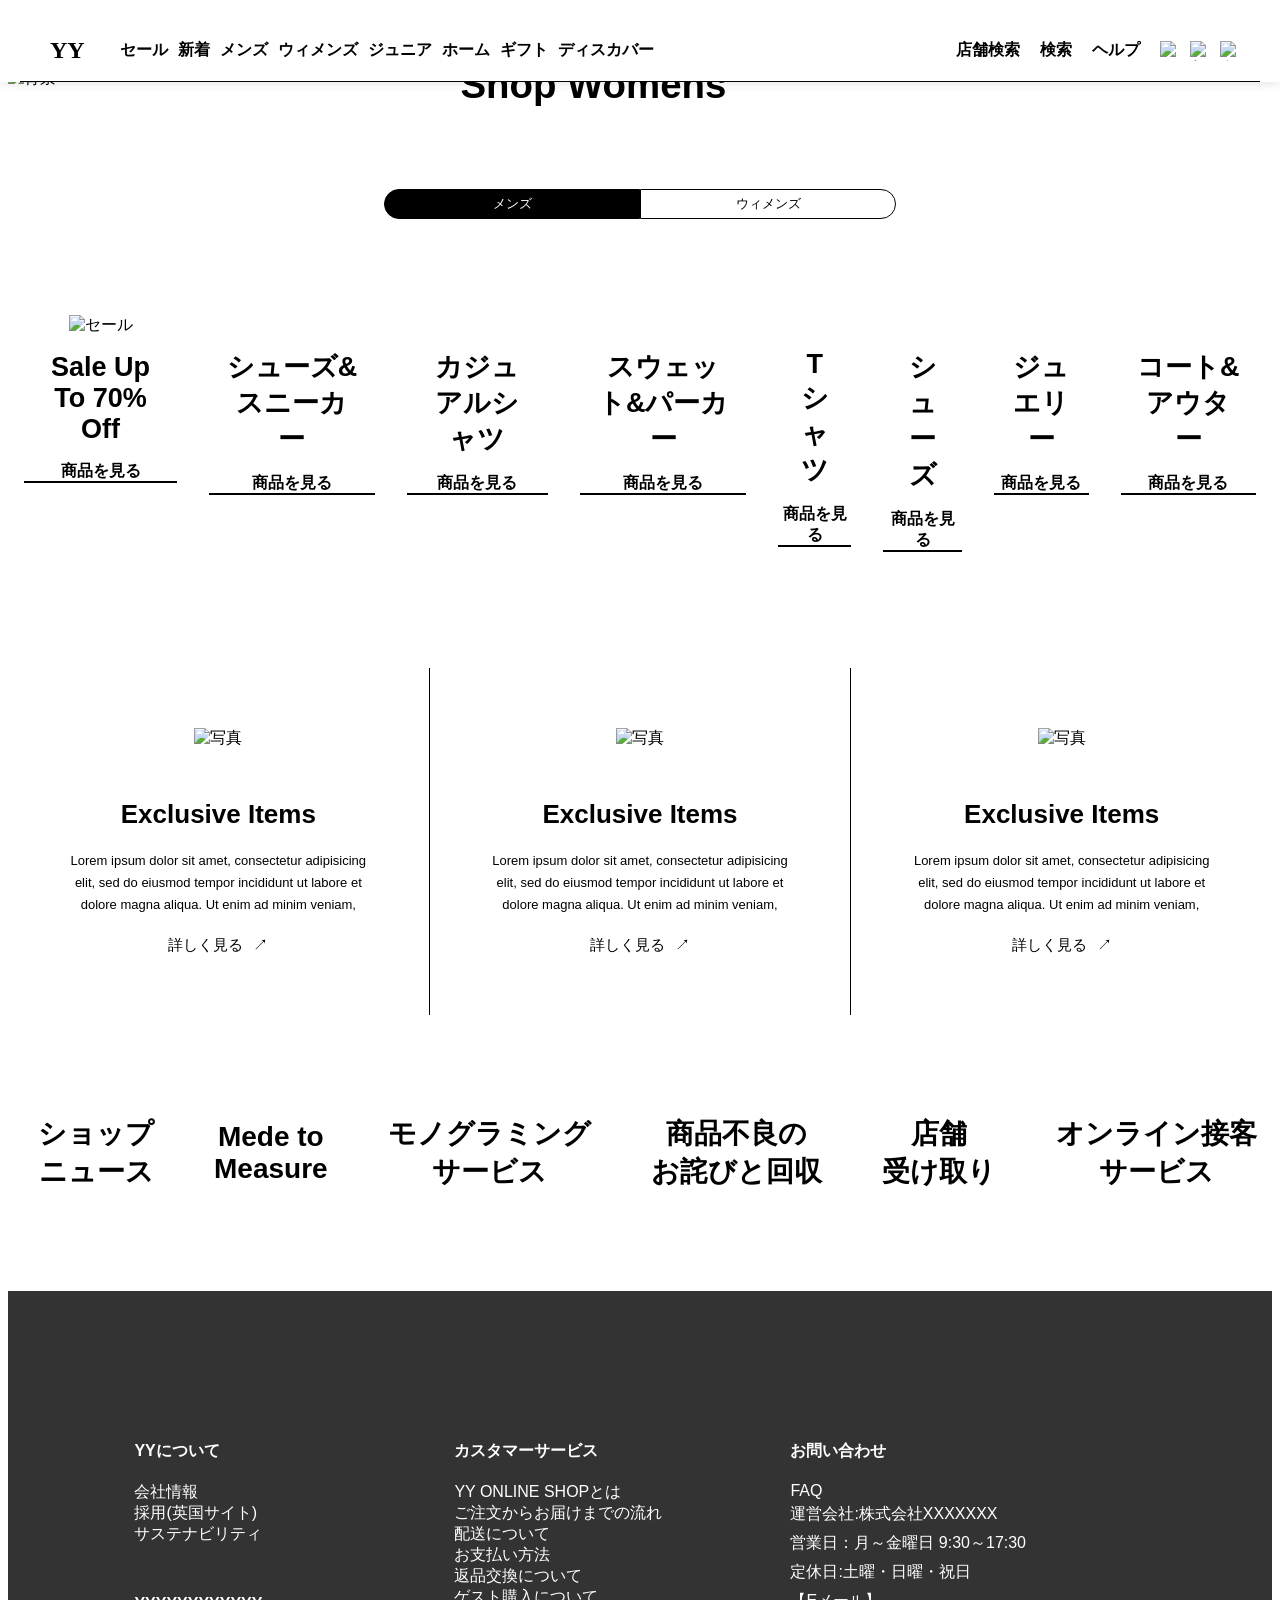
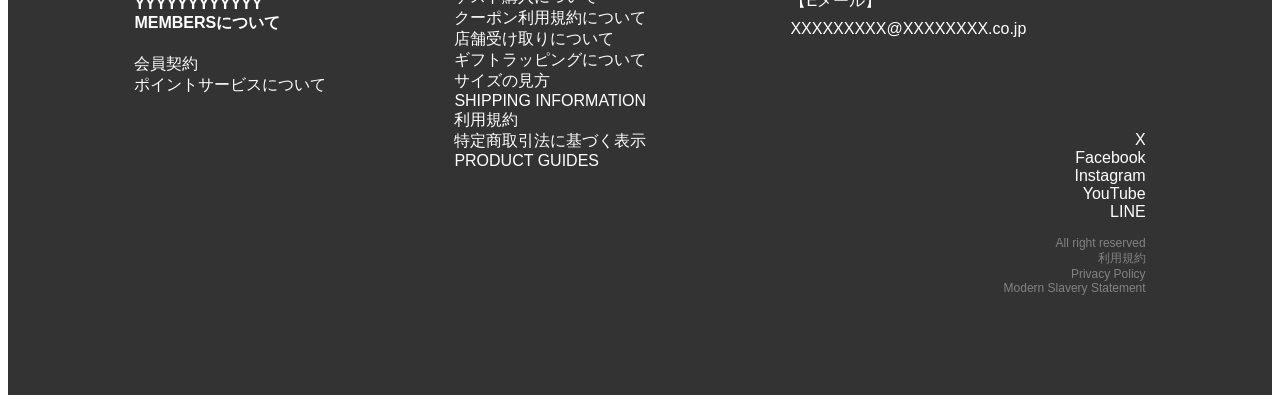
==== public/index.html @ 0fea05db "1/13" ====
<!DOCTYPE html>
<html lang="ja">
<head>
<meta charset="UTF-8" />
<meta name="description" content="トップのdescription" />
<meta http-equiv="X-UA-Compatible" content="IE=edge" />
<meta name="viewport" content="width=device-width,initial-scale=1" />
<link rel="icon" href="./assets/images/fav.png" />
<!--facebook用-->
<meta property="og:title" content="Portfolio" />
<meta property="og:description" content="トップのdescription" />
<meta property="og:url" content="" />
<meta property="og:image" content="" /><!--絶対パスで記述-->
<meta property="og:type" content="website" />
<meta property="og:site_name" content="Portfolio" />
<meta property="og:locale" content="ja_JP" />
<!--twitter用-->
<meta name="twitter:card" content="summary_large_image" /><!-- summary summary_large_image photo gallery appから選ぶ -->
<!-- <meta name="twitter:site" content="" /> --><!--twitterがあれば記述-->
<meta name="twitter:title" content="Portfolio" />
<meta name="twitter:url" content="" />
<meta name="twitter:description" content="トップのdescription" />
<meta name="twitter:image" content="" /><!--絶対パスで記述-->
<link href="https://fonts.googleapis.com/icon?family=Material+Icons" rel="stylesheet">
<title>Portfolio</title>
<!-- jQuery（必須） -->
<script src="https://code.jquery.com/jquery-3.6.0.min.js"></script>

<!-- SlickのCSS -->
<link rel="stylesheet" href="https://cdn.jsdelivr.net/npm/slick-carousel@1.8.1/slick/slick.css" />
<link rel="stylesheet" href="https://cdn.jsdelivr.net/npm/slick-carousel@1.8.1/slick/slick-theme.css" />

<!-- SlickのJS -->
<script src="https://cdn.jsdelivr.net/npm/slick-carousel@1.8.1/slick/slick.min.js"></script>

<link rel="icon" type="image/png" sizes="32x32" href="assets/images/favicon-32x32.png">
<link rel="icon" type="image/png" sizes="16x16" href="assets/images/favicon-16x16.png">
<link rel="apple-touch-icon" sizes="180x180" href="assets/images/apple-touch-icon.png">
<link rel="icon" href="assets/images/favicon.ico" type="image/x-icon">

<link href="assets/stylesheets/bundleacdc6130e7c41e852da4.css" rel="stylesheet"></head>

<body>
<div class="l-wrap">
  <header class="l-header">
    <div class="p-headerContents">

      <div class="p-headerContents__logo">
        <h1 class="c-logo">YY</h1>
      </div>

      <div class="p-headerMenu">
        <ul class="p-headerMenu__list">
          <li class="p-headerMenu__item"><a href="#">店舗検索</a></li>
          <li class="p-headerMenu__item"><a href="#">検索</a></li>
          <li class="p-headerMenu__item"><a href="#">ヘルプ</a></li>
        </ul>

        <div class="p-headerMenu__icon">
          <ul class="p-headerMenu__iconList">
            <li class="p-headerMenu__iconItem">
              <a class="p-headerMenu__iconItem--img" href="#">
                <img class="c-icon" src="assets/images/smile.jpg" alt="ニコニコ">
              </a>
            </li>
            <li class="p-headerMenu__iconItem">
              <a class="p-headerMenu__iconItem--img" href="#">
                <img class="c-icon" src="assets/images/favorite.jpg" alt="お気に入り">
              </a>
            </li>
            <li class="p-headerMenu__iconItem">
              <a class="p-headerMenu__iconItem--img" href="#">
                <img class="c-icon" src="assets/images/shopping_cart.jpg" alt="カート">
              </a>
            </li>
          </ul>
        </div>

        <button class="p-hamburgers" id="hamburgers" data-popup="overlayMenu">
          <span class="p-hamburgers__line"></span>
          <span class="p-hamburgers__line"></span>
          <span class="p-hamburgers__line"></span>
        </button>
      </div>

      <div id="overlayMenu" class="p-overlay">
        <a class="p-cancel" href="#"></a>
          <ul class="p-popup c-color__hamburgers">
            <li class="p-popupItem"><a href="#popup-sale">セール</a></li>
            <li class="p-popupItem"><a href="#popup-new">新着</a></li>
            <li class="p-popupItem"><a href="#popup-men">メンズ</a></li>
            <li class="p-popupItem"><a href="#popup-women">ウィメンズ</a></li>
            <li class="p-popupItem"><a href="#popup-junior">ジュニア</a></li>
            <li class="p-popupItem"><a href="#popup-home">ホーム</a></li>
            <li class="p-popupItem"><a href="#popup-gift">ギフト</a></li>
            <li class="p-popupItem"><a href="#popup-discover">ディスカバリー</a></li>
          </ul>
      </div>

<nav class="p-navigation">
  <ul class="p-navigationList">
    <li class="p-navigationList__item">
      <a href="#popup-sale" class="p-navigationList__title">セール</a>
    </li>
    <li class="p-navigationList__item">
      <a href="#popup-new" class="p-navigationList__title">新着</a>
    </li>
    <li class="p-navigationList__item">
      <a href="#popup-men" class="p-navigationList__title">メンズ</a>
    </li>
    <li class="p-navigationList__item">
      <a href="#popup-women" class="p-navigationList__title">ウィメンズ</a>
    </li>
    <li class="p-navigationList__item">
      <a href="#popup-junior" class="p-navigationList__title">ジュニア</a>
    </li>
    <li class="p-navigationList__item">
      <a href="#popup-home" class="p-navigationList__title">ホーム</a>
    </li>
    <li class="p-navigationList__item">
      <a href="#popup-gift" class="p-navigationList__title">ギフト</a>
    </li>
    <li class="p-navigationList__item">
      <a href="#popup-discover" class="p-navigationList__title">ディスカバー</a>
    </li>
  </ul>
</nav>

<div id="popup-sale" class="p-overlay">
  <a class="p-cancel" href="#"></a>
  <ul class="p-popup c-color__sale">
    <li class="p-popupItem"><a href="/sale">セールのポップアップ内容です。</a></li>
  </ul>
</div>

<div id="popup-new" class="p-overlay">
  <a class="p-cancel" href="#"></a>
  <ul class="p-popup c-color__new">
    <li class="p-popupItem"><a href="#">メンズ新着</a></li>
    <li class="p-popupItem"><a href="#">ウィメンズ新着</a></li>
    <li class="p-popupItem"><a href="#">ジュニア新着</a></li>
  </ul>
</div>

<div id="popup-men" class="p-overlay">
  <a class="p-cancel" href="#"></a>
  <ul class="p-popup c-color__men">
    <li class="p-popupItem"><a href="#">新着</a></li>
    <li class="p-popupItem"><a href="#">ベストセラー</a></li>
    <li class="p-popupItem"><a href="#">メンズ ギフト</a></li>
    <li class="p-popupItem"><a href="#">モノグララミング</a></li>
    <li class="p-popupItem"><a href="#">大きめサイズ</a></li>
  </ul>
</div>

<div id="popup-women" class="p-overlay">
  <a class="p-cancel" href="#"></a>
  <ul class="p-popup c-color__women">
    <li class="p-popupItem"><a href="#">新着</a></li>
    <li class="p-popupItem"><a href="#">ベストセラー</a></li>
    <li class="p-popupItem"><a href="#">ウィメンズ ギフト</a></li>
    <li class="p-popupItem"><a href="#">モノグララミング</a></li>
    <li class="p-popupItem"><a href="#">大きめサイズ</a></li>
    <li class="p-popupItem"><a href="#">小さめサイズ</a></li>
  </ul>
</div>

<div id="popup-junior" class="p-overlay">
  <a class="p-cancel" href="#"></a>
  <ul class="p-popup c-color__junior">
    <li class="p-popupItem"><a href="#">新着</a></li>
  </ul>
</div>

<div id="popup-home" class="p-overlay">
  <a class="p-cancel" href="#"></a>
  <ul class="p-popup c-color__home">
    <li class="p-popupItem"><a href="#">ステーショナリー</a></li>
    <li class="p-popupItem"><a href="#">テーブルウェア</a></li>
    <li class="p-popupItem"><a href="#">携帯ケース&IT</a></li>
    <li class="p-popupItem"><a href="#">インテリア</a></li>
  </ul>
</div>

<div id="popup-gift" class="p-overlay">
  <a class="p-cancel" href="#"></a>
  <ul class="p-popup c-color__gift">
    <li class="p-popupItem"><a href="#">メンズギフト</a></li>
    <li class="p-popupItem"><a href="#">ウィメンズギフト</a></li>
  </ul>
</div>

<div id="popup-discover" class="p-overlay">
  <a class="p-cancel" href="#"></a>
  <ul class="p-popup c-color__discover">
    <li class="p-popupItem"><a href="#">ストーリーズ</a></li>
    <li class="p-popupItem"><a href="#">ニュース</a></li>
    <li class="p-popupItem"><a href="#">コラボレーション</a></li>
  </ul>
</div>


<script>
  document.addEventListener("DOMContentLoaded", () => {

    // === ▼ ハンバーガーメニュー制御 ▼ ===
    const hamburgers = document.querySelector('#hamburgers');
    const overlayMenu = document.getElementById('overlayMenu');
    const body = document.body;

    if (hamburgers && overlayMenu) {
      hamburgers.addEventListener('click', () => {
        const isOpen = overlayMenu.classList.toggle('is-active');
        hamburgers.classList.toggle('is-active');

        // 開いたらスクロール禁止
        if (isOpen) {
          body.classList.add("no-scroll");
        } else {
          body.classList.remove("no-scroll");
        }
      });

      // 背景クリックで閉じる
      overlayMenu.addEventListener('click', (e) => {
        if (e.target.classList.contains("p-cancel")) {
          overlayMenu.classList.remove("is-active");
          hamburgers.classList.remove("is-active");
          body.classList.remove("no-scroll");
        }
      });
    }

    // === ▼ ヘッダー表示制御・ナビ再配置 ▼ ===
    const header = document.querySelector(".l-header");
    const navigation = document.querySelector(".p-navigation");
    const logo = document.querySelector(".p-headerContents__logo");
    const headerContents = document.querySelector(".p-headerContents");

    const breakSP = 990;
    let lastScrollY = window.scrollY;

    const toggleHeaderVisibility = () => {
      const currentScrollY = window.scrollY;
      if (currentScrollY > lastScrollY && currentScrollY > 100) {
        header.classList.add("hidden");
      } else if (currentScrollY < lastScrollY) {
        header.classList.remove("hidden");
      }

      if (window.innerWidth < breakSP) {
        if (currentScrollY > lastScrollY) {
          navigation.style.display = "none";
        } else if (currentScrollY === 0) {
          navigation.style.display = "flex";
        }
      }

      lastScrollY = currentScrollY;
    };

    const resetNavigation = () => {
      if (window.innerWidth >= breakSP) {
        headerContents.insertBefore(navigation, logo.nextSibling);
        navigation.style.display = "";
      } else {
        header.appendChild(navigation);
        navigation.style.display = "flex";
      }
    };

    window.addEventListener("scroll", toggleHeaderVisibility);
    window.addEventListener("resize", resetNavigation);
    resetNavigation();

    // === ▼ ポップアップ（各カテゴリ）制御 ▼ ===
    const overlays = document.querySelectorAll(".p-overlay:not(#overlayMenu)");
    const navLinks = document.querySelectorAll('.p-navigationList__item a[href^="#popup-"]');

    function closeAllOverlays() {
      overlays.forEach(overlay => overlay.classList.remove("is-active"));
      body.classList.remove("no-scroll");
    }

    navLinks.forEach(link => {
      link.addEventListener("click", (e) => {
        e.preventDefault();

        // ハンバーガーメニュー開いていたら閉じる
        if (overlayMenu.classList.contains("is-active")) {
          overlayMenu.classList.remove("is-active");
          hamburgers.classList.remove("is-active");
        }

        const targetId = link.getAttribute("href").replace("#", "");
        const targetOverlay = document.getElementById(targetId);

        if (!targetOverlay) return;

        if (targetOverlay.classList.contains("is-active")) {
          closeAllOverlays();
          return;
        }

        closeAllOverlays();
        targetOverlay.classList.add("is-active");
        body.classList.add("no-scroll");
      });
    });

    overlays.forEach(overlay => {
      overlay.addEventListener("click", (e) => {
        if (e.target.classList.contains("p-cancel")) {
          closeAllOverlays();
        }
      });
    });

  });
</script>


<!-- <script>
document.addEventListener("DOMContentLoaded", () => {
  // === ▼ ハンバーガーメニュー制御 ▼ ===
  const hamburgers = document.querySelector('#hamburgers');
  const overlayMenu = document.getElementById('overlayMenu');

  if (hamburgers && overlayMenu) {
    hamburgers.addEventListener('click', () => {
      hamburgers.classList.toggle('is-active');
      overlayMenu.classList.toggle('is-active');
    });

    overlayMenu.addEventListener('click', (e) => {
      if (e.target === overlayMenu) {
        hamburgers.classList.remove('is-active');
        overlayMenu.classList.remove('is-active');
      }
    });
  }

  // === ▼ ヘッダー表示制御・ナビ再配置 ▼ ===
  const header = document.querySelector(".l-header");
  const navigation = document.querySelector(".p-navigation");
  const logo = document.querySelector(".p-headerContents__logo");
  const headerContents = document.querySelector(".p-headerContents");

  const breakSP = 990;
  let lastScrollY = window.scrollY;

  const toggleHeaderVisibility = () => {
    const currentScrollY = window.scrollY;
    if (currentScrollY > lastScrollY && currentScrollY > 100) {
      header.classList.add("hidden");
    } else if (currentScrollY < lastScrollY) {
      header.classList.remove("hidden");
    }

    if (window.innerWidth < breakSP) {
      if (currentScrollY > lastScrollY) {
        navigation.style.display = "none";
      } else if (currentScrollY === 0) {
        navigation.style.display = "flex";
      }
    }

    lastScrollY = currentScrollY;
  };

  const resetNavigation = () => {
    if (window.innerWidth >= breakSP) {
      headerContents.insertBefore(navigation, logo.nextSibling);
      navigation.style.display = "";
    } else {
      header.appendChild(navigation);
      navigation.style.display = "flex";
    }
  };

  window.addEventListener("scroll", toggleHeaderVisibility);
  window.addEventListener("resize", resetNavigation);
  resetNavigation();

  // === ▼ ポップアップ制御（完全トグル式）▼ ===
  const body = document.body;
  const overlays = document.querySelectorAll(".p-overlay");
  const navLinks = document.querySelectorAll('.p-navigationList__item a[href^="#popup-"]');

  function closeAllOverlays() {
    overlays.forEach(overlay => overlay.classList.remove("is-active"));
    body.classList.remove("no-scroll");
  }

  navLinks.forEach(link => {
    link.addEventListener("click", (e) => {
      e.preventDefault();
      const targetId = link.getAttribute("href").replace("#", "");
      const targetOverlay = document.getElementById(targetId);

      // 同じポップアップをもう一度押した場合は閉じる
      if (targetOverlay.classList.contains("is-active")) {
        closeAllOverlays();
        return;
      }

      // 他のポップアップを閉じてから開く
      closeAllOverlays();
      targetOverlay.classList.add("is-active");
      body.classList.add("no-scroll");
    });
  });

  // 背景クリックで閉じる
  overlays.forEach(overlay => {
    overlay.addEventListener("click", (e) => {
      if (e.target.classList.contains("p-cancel")) {
        closeAllOverlays();
      }
    });
  });

});
</script> -->

  </header>

<main class="l-main">
    <div class="p-mainSection">
      <div class="p-mainSection__img">
        <img src="assets/images/AdobeStock_721269505.jpg" alt="背景">
        <a class="p-mainSection__mensTitle c-text__20px" href="#">Shop Mens</a>
        <a class="p-mainSection__womensTitle c-text__20px" href="#">Shop Womens</a>
        </div>
    </div>

    <div class="c-btn">
      <button class="c-btn__men" id="m_btn">メンズ</button>
      <button class="c-btn__women" id="w_btn">ウィメンズ</button>
    </div>

  <div class="p-scroll">
    <div class="p-scroll__men">
      <ul class="p-scrollList">
        <li class="p-scrollList__item">
          <a href="#">
            <img src="assets/images/sele.png" alt="セール">
            <h2 class="c-text__27px">Sale Up To 70% Off</h2>
          </a>
          <a href="#" class="c-text__16px">商品を見る</a>
        </li>
        <li class="p-scrollList__item">
          <a href="#">
            <img src="assets/images/mshoes.jpg" alt="">
            <h2 class="c-text__27px">シューズ&スニーカー</h2>
          </a>
          <a href="#" class="c-text__16px">商品を見る</a>
        </li>
        <li class="p-scrollList__item">
          <a href="#">
            <img src="assets/images/mshirt.jpg" alt="">
            <h2 class="c-text__27px">カジュアルシャツ</h2>
          </a>
          <a href="#" class="c-text__16px">商品を見る</a>
        </li>
        <li class="p-scrollList__item">
          <a href="#">
            <img src="assets/images/msweatshirt.jpg" alt="">
            <h2 class="c-text__27px">スウェット&パーカー</h2>
          </a>
          <a href="#" class="c-text__16px">商品を見る</a>
        </li>
        <li class="p-scrollList__item">
          <a href="#">
            <img src="assets/images/mt-shirt.jpg" alt="">
            <h2 class="c-text__27px">Tシャツ</h2>
          </a>
          <a href="#" class="c-text__16px">商品を見る</a>
        </li>
        <li class="p-scrollList__item">
          <a href="#">
            <img src="assets/images/mshoes.jpg" alt="">
            <h2 class="c-text__27px">シューズ</h2>
          </a>
          <a href="#" class="c-text__16px">商品を見る</a>
        </li>
        <li class="p-scrollList__item">
          <a href="#">
            <img src="assets/images/mjewelry.jpg" alt="">
            <h2 class="c-text__27px">ジュエリー</h2>
          </a>
          <a href="#" class="c-text__16px">商品を見る</a>
        </li>
        <li class="p-scrollList__item">
          <a href="#">
            <img src="assets/images/mouter.jpg" alt="">
            <h2 class="c-text__27px">コート&アウター</h2>
          </a>
          <a href="#" class="c-text__16px">商品を見る</a>
        </li>
      </ul>
    </div>


    <div class="p-scroll__women">
      <ul class="p-scrollList">
        <li class="p-scrollList__item">
          <a href="#">
            <img src="assets/images/sele.png" alt="セール">
            <h2 class="c-text__27px">Sale Up To 70% Off</h2>
          </a>
          <a href="#" class="c-text__16px">商品を見る</a>
        </li>
        <li class="p-scrollList__item">
          <a href="#">
            <img src="assets/images/mshoes.jpg" alt="">
            <h2 class="c-text__27px">シューズ&スニーカー</h2>
          </a>
          <a href="#" class="c-text__16px">商品を見る</a>
        </li>
        <li class="p-scrollList__item">
          <a href="#">
            <img src="assets/images/mshirt.jpg" alt="">
            <h2 class="c-text__27px">カジュアルシャツ</h2>
          </a>
          <a href="#" class="c-text__16px">商品を見る</a>
        </li>
        <li class="p-scrollList__item">
          <a href="#">
            <img src="assets/images/msweatshirt.jpg" alt="">
            <h2 class="c-text__27px">スウェット&パーカー</h2>
          </a>
          <a href="#" class="c-text__16px">商品を見る</a>
        </li>
        <li class="p-scrollList__item">
          <a href="#">
            <img src="assets/images/mt-shirt.jpg" alt="">
            <h2 class="c-text__27px">Tシャツ</h2>
          </a>
          <a href="#" class="c-text__16px">商品を見る</a>
        </li>
        <li class="p-scrollList__item">
          <a href="#">
            <img src="assets/images/mshoes.jpg" alt="">
            <h2 class="c-text__27px">シューズ</h2>
          </a>
          <a href="#" class="c-text__16px">商品を見る</a>
        </li>
        <li class="p-scrollList__item">
          <a href="#">
            <img src="assets/images/mjewelry.jpg" alt="">
            <h2 class="c-text__27px">ジュエリー</h2>
          </a>
          <a href="#" class="c-text__16px">商品を見る</a>
        </li>
        <li class="p-scrollList__item">
          <a href="#">
            <img src="assets/images/mouter.jpg" alt="">
            <h2 class="c-text__27px">コート&アウター</h2>
          </a>
          <a href="#" class="c-text__16px">商品を見る</a>
        </li>
      </ul>
    </div>
  </div>



    <script>
      document.addEventListener("DOMContentLoaded", function () {
        const menBtn = document.getElementById("m_btn");
        const womenBtn = document.getElementById("w_btn");
        const menList = document.querySelector(".p-scroll__men");
        const womenList = document.querySelector(".p-scroll__women");

        // 初期状態
        menBtn.classList.add("active");
        menList.classList.add("active");

        // Slick初期化（両リスト）
        $('.p-scroll__men .p-scrollList, .p-scroll__women .p-scrollList').slick({
          slidesToShow: 3,
          slidesToScroll: 1,
          centerMode: true,
          centerPadding: '150px',
          arrows: false,
          dots: false,
          autoplay: false,
          responsive: [
            { breakpoint: 990, settings: { centerPadding: false, } }
          ]
        });

        // メンズボタンクリック
        menBtn.addEventListener("click", function () {
          menList.classList.add("active");
          womenList.classList.remove("active");
          menBtn.classList.add("active");
          womenBtn.classList.remove("active");

          $('.p-scroll__men .p-scrollList').slick('setPosition');
        });

        // ウィメンズボタンクリック
        womenBtn.addEventListener("click", function () {
          womenList.classList.add("active");
          menList.classList.remove("active");
          womenBtn.classList.add("active");
          menBtn.classList.remove("active");

          $('.p-scroll__women .p-scrollList').slick('setPosition');
        });
      });
    </script>


    <div class="p-about">
      <ul class="p-aboutList">
        <li class="p-aboutList__item">
          <img class="c-img__about" src="assets/images/about1.jpg" alt="写真">
          <div class="c-text__26px">Exclusive Items</div>
          <p class="c-text__13px">Lorem ipsum dolor sit amet, consectetur adipisicing elit, sed do eiusmod tempor incididunt ut labore et dolore magna aliqua. Ut enim ad minim veniam, </p>
          <a href="#" class="p-aboutList__link">
            <div class="c-text__15px">詳しく見る</div>
            <span class="c-arrow">↗︎</span>
          </a>
        </li>
        <li class="p-aboutList__item">
          <img class="c-img__about" src="assets/images/about2.jpg" alt="写真">
          <div class="c-text__26px">Exclusive Items</div>
          <p class="c-text__13px">Lorem ipsum dolor sit amet, consectetur adipisicing elit, sed do eiusmod tempor incididunt ut labore et dolore magna aliqua. Ut enim ad minim veniam, </p>
          <a href="#" class="p-aboutList__link">
            <div class="c-text__15px">詳しく見る</div>
            <span class="c-arrow">↗︎</span>
          </a>
        </li>
        <li class="p-aboutList__item">
          <img class="c-img__about" src="assets/images/about3.jpg" alt="写真">
          <div class="c-text__26px">Exclusive Items</div>
          <p class="c-text__13px">Lorem ipsum dolor sit amet, consectetur adipisicing elit, sed do eiusmod tempor incididunt ut labore et dolore magna aliqua. Ut enim ad minim veniam, </p>
          <a href="#" class="p-aboutList__link">
            <div class="c-text__15px">詳しく見る</div>
            <span class="c-arrow">↗︎</span>
          </a>
        </li>
      </ul>
    </div>


    <div class="p-animationBar">
      <ul class="p-animationList">
        <li class="p-animationList__item">
          <a href="">
          <img class="c-img__animation" src="assets/images/animation1.jpg" alt="">
          </a>
          <p class="c-text__28px">ショップ<br>ニュース</p>
        </li>
        <li class="p-animationList__item">
          <a href="">
          <img class="c-img__animation" src="assets/images/animation2.jpg" alt="">
          </a>
          <p class="c-text__28px">Mede to<br>Measure</p>
        </li>
        <li class="p-animationList__item">
          <a href="">
          <img class="c-img__animation" src="assets/images/animation1.jpg" alt="">
          </a>
          <p class="c-text__28px">モノグラミング<br>サービス</p>
        </li>
        <li class="p-animationList__item">
          <a href="">
          <img class="c-img__animation" src="assets/images/animation2.jpg" alt="">
          </a>
          <p class="c-text__28px">商品不良の<br>お詫びと回収</p>
        </li>
        <li class="p-animationList__item">
          <a href="">
          <img class="c-img__animation" src="assets/images/animation1.jpg" alt="">
          </a>
          <p class="c-text__28px">店舗<br>受け取り</p>
        </li>
        <li class="p-animationList__item">
          <a href="">
          <img class="c-img__animation" src="assets/images/animation2.jpg" alt="">
          </a>
          <p class="c-text__28px">オンライン接客<br>サービス</p>
        </li>


        <li class="p-animationList__item">
          <a href="">
            <img class="c-img__animation" src="assets/images/animation1.jpg" alt="">
          </a>
          <p class="c-text__28px">ショップ<br>ニュース</p>
        </li>
        <li class="p-animationList__item">
          <a href="">
            <img class="c-img__animation" src="assets/images/animation2.jpg" alt="">
          </a>
          <p class="c-text__28px">Mede to<br>Measure</p>
        </li>
        <li class="p-animationList__item">
          <a href="">
            <img class="c-img__animation" src="assets/images/animation1.jpg" alt="">
          </a>
          <p class="c-text__28px">モノグラミング<br>サービス</p>
        </li>
        <li class="p-animationList__item">
          <a href="">
            <img class="c-img__animation" src="assets/images/animation2.jpg" alt="">
          </a>
          <p class="c-text__28px">商品不良の<br>お詫びと回収</p>
        </li>
        <li class="p-animationList__item">
          <a href="">
            <img class="c-img__animation" src="assets/images/animation1.jpg" alt="">
          </a>
          <p class="c-text__28px">店舗<br>受け取り</p>
        </li>
        <li class="p-animationList__item">
          <a href="">
            <img class="c-img__animation" src="assets/images/animation2.jpg" alt="">
          </a>
          <p class="c-text__28px">オンライン接客<br>サービス</p>
        </li>
      </ul>
    </div>
</main>

<footer class="l-footer">
  <ul class="p-footerMenu">

    <li class="p-footerMenu__list">
      <div class="p-footerMenu__title">YYについて</div>
      <ul class="p-contents__list">
        <li class="p-contents__item"><a href="#">会社情報</a></li>
        <li class="p-contents__item"><a href="#">採用(英国サイト)</a></li>
        <li class="p-contents__item"><a href="#">サステナビリティ</a></li>
      </ul>
    </li>

    <li class="p-footerMenu__list">
      <div class="p-footerMenu__title">YYYYYYYYYYYY MEMBERSについて</div>
      <ul class="p-contents__list">
        <li class="p-contents__item"><a href="#">会員契約</a></li>
        <li class="p-contents__item"><a href="#">ポイントサービスについて</a></li>
      </ul>
    </li>

    <li class="p-footerMenu__list">
      <div class="p-footerMenu__title">カスタマーサービス</div>
      <ul class="p-contents__list">
        <li class="p-contents__item"><a href="#">YY ONLINE SHOPとは</a></li>
        <li class="p-contents__item"><a href="#">ご注文からお届けまでの流れ</a></li>
        <li class="p-contents__item"><a href="#">配送について</a></li>
        <li class="p-contents__item"><a href="#">お支払い方法</a></li>
        <li class="p-contents__item"><a href="#">返品交換について</a></li>
        <li class="p-contents__item"><a href="#">ゲスト購入について</a></li>
        <li class="p-contents__item"><a href="#">クーポン利用規約について</a></li>
        <li class="p-contents__item"><a href="#">店舗受け取りについて</a></li>
        <li class="p-contents__item"><a href="#">ギフトラッピングについて</a></li>
        <li class="p-contents__item"><a href="#">サイズの見方</a></li>
        <li class="p-contents__item"><a href="#">SHIPPING INFORMATION</a></li>
        <li class="p-contents__item"><a href="#">利用規約</a></li>
        <li class="p-contents__item"><a href="#">特定商取引法に基づく表示</a></li>
        <li class="p-contents__item"><a href="#">PRODUCT GUIDES</a></li>
      </ul>
    </li>

    <li class="p-footerMenu__list">
      <div class="p-footerMenu__title">お問い合わせ</div>
      <ul class="p-contents__list">
        <li class="p-contents__item"><a href="#">FAQ</a></li>
        <li class="p-contents__item">
          <p class="c-text">
            運営会社:株式会社XXXXXXX<br>
            営業日：月～金曜日 9:30～17:30 <br>
            定休日:土曜・日曜・祝日 <br>
            【Eメール】 <br> XXXXXXXXX@XXXXXXXX.co.jp
          </p>
        </li>
      </ul>
    </li>

    <li class="p-footerMenu__list">
      <div class="p-footerMenu__title">ソーシャル</div>
      <ul class="p-contents__list">
        <li class="p-contents__item"><a href="#">X</a></li>
        <li class="p-contents__item"><a href="#">Facebook</a></li>
        <li class="p-contents__item"><a href="#">Instagram</a></li>
        <li class="p-contents__item"><a href="#">YouTube</a></li>
        <li class="p-contents__item"><a href="#">LINE</a></li>
      </ul>
    </li>
  </ul>

  <div class="p-footerBottom">
    <ul class="p-footerBottom__list">
        <li class="p-contents__item"><a href="#">X</a></li>
        <li class="p-contents__item"><a href="#">Facebook</a></li>
        <li class="p-contents__item"><a href="#">Instagram</a></li>
        <li class="p-contents__item"><a href="#">YouTube</a></li>
        <li class="p-contents__item"><a href="#">LINE</a></li>
      </ul>
    </ul>

    <ul class="p-termsList">
      <li class="p-termsList__item"><a href="#">All right reserved</a></li>
      <li class="p-termsList__item"><a href="#"></a>利用規約</li>
      <li class="p-termsList__item"><a href="#"></a>Privacy Policy</li>
      <li class="p-termsList__item"><a href="#"></a>Modern Slavery Statement</li>
    </ul>
  </div>

<script>
  document.addEventListener("DOMContentLoaded", () => {
      const footerLists = document.querySelectorAll(".p-footerMenu__list");
      const footerBottom = document.querySelector(".p-footerBottom");
      const footer = document.querySelector(".l-footer");

      const updateFooterPadding = () => {
        if (window.innerWidth > 990) {
          footer.style.paddingBottom = `${footerBottom.offsetHeight + 40}px`;
          return;
        }

        const open = document.querySelector(".p-footerMenu__list.is-open .p-contents__list");
        const openHeight = open ? open.scrollHeight : 0;
        const footerHeight = footerBottom ? footerBottom.offsetHeight : 0;
        footer.style.paddingBottom = `${footerHeight + openHeight + 40}px`;
      };

      footerLists.forEach((list) => {
        const title = list.querySelector(".p-footerMenu__title");
        const content = list.querySelector(".p-contents__list");

        title.addEventListener("click", () => {
          if (window.innerWidth > 990) return;

          // 他を閉じる
          footerLists.forEach((item) => {
            if (item !== list) {
              item.classList.remove("is-open");
              item.querySelector(".p-contents__list").style.maxHeight = null;
            }
          });

          // 自分を開閉
          list.classList.toggle("is-open");
          content.style.maxHeight = list.classList.contains("is-open")
            ? `${content.scrollHeight}px`
            : null;

          setTimeout(updateFooterPadding, 300);
        });
      });

      // 初期化
      updateFooterPadding();
      window.addEventListener("resize", updateFooterPadding);
    });
</script>
</footer>

</div><!-- l-wrap -->
<script type="text/javascript" src="assets/javascripts/bundleacdc6130e7c41e852da4.js"></script></body>
</html>
---- public/assets/stylesheets/bundleacdc6130e7c41e852da4.css ----
html{color:#000;background:#fff}body{font-family:Arial,Helvetica,sans-serif}body.no-scroll{overflow:hidden;touch-action:none}div,dl,dt,dd,ul,ol,li,h1,h2,h3,h4,h5,h6,pre,code,form,fieldset,legend,input,textarea,p,blockquote,th,td{margin:0;padding:0}table{border-collapse:collapse;border-spacing:0}fieldset,img{border:0}address,caption,cite,code,dfn,em,strong,th,var{font-style:normal;font-weight:normal}ol,ul{list-style:none}caption,th{text-align:left}h1,h2,h3,h4,h5,h6{font-size:100%;font-weight:normal}q:before,q:after{content:""}abbr,acronym{border:0;font-variant:normal}sup{vertical-align:text-top}sub{vertical-align:text-bottom}input,textarea,select{font-family:inherit;font-size:inherit;font-weight:inherit}input,textarea,select{*font-size:100%}legend{color:#000}#yui3-css-stamp.cssreset{display:none}ul{list-style-type:none}input,textarea,select{border:none;border-radius:0;box-sizing:border-box;background:none;outline:none;appearance:none}select::-ms-expand{display:none}input::-ms-expand{display:none}input[type=radio]{display:none}textarea{resize:none}*,*::after,*::before{box-sizing:border-box}img{width:100%;vertical-align:middle}a{color:inherit;text-decoration:none}.l-header{background-color:#fff;color:#000;position:fixed;top:0;left:0;width:100%;z-index:1000;padding:20px 20px 0px;box-shadow:0 2px 10px rgba(0,0,0,.1);transition:transform .2s ease-in-out}.l-header.hidden{transform:translateY(-100%)}main{width:100%}.l-footer{color:#fff;background-color:#333;padding:100px 10% 0;display:flex;height:auto;position:relative}@media screen and (max-width: 990px){.l-footer{display:block}}.l-wrap{padding-top:60px}@media screen and (max-width: 990px){.l-wrap{padding-top:100px}}.c-btn{display:flex;justify-content:center;width:100%}.c-btn button{display:block;width:20vw;height:30px;cursor:pointer;transition:.3s;background-color:#fff;border:1px #000 solid}.c-btn button:hover{background-color:#000;color:#fff}.c-btn button.active{background-color:#000;color:#fff}.c-btn__men{border-radius:15px 0 0 15px}.c-btn__women{border-radius:0 15px 15px 0}.c-arrow{display:inline-block;font-size:15px;transition:transform .25s ease-in-out;margin-left:10px}.c-logo{font-family:cursive;font-size:1.5rem;font-weight:bold;margin:0 30px}.c-icon{width:20px;height:20px;display:block}.c-text{line-height:1.8}.c-text__13px{font-size:13px;text-align:center;margin-top:20px;line-height:1.7}.c-text__15px{font-size:15px;text-align:center}.c-text__20px{font-size:3vw;font-weight:bold;color:#000}.c-text__16px{font-size:16px;font-weight:bold;text-align:center;position:relative;display:inline-block;color:#000;text-decoration:none;padding-bottom:1px}.c-text__16px::after{content:"";position:absolute;bottom:0;left:0;height:2px;background-color:#000;width:100%;transform-origin:right;transform:scaleX(1);transition:transform .3s ease}.c-text__16px:hover::after{transform:scaleX(0)}.c-text__26px{font-size:26px;font-weight:bold;text-align:center;margin-top:50px}.c-text__27px{font-size:27px;font-weight:bold;margin:16px}@media screen and (max-width: 990px){.c-text__27px{font-size:15px}}.c-text__28px{font-size:28px;font-weight:bold;text-align:center}.c-text__50px{font-size:50px;font-weight:bold;color:#fff}.c-img{position:relative}.c-img__about{width:100%}@media screen and (max-width: 990px){.c-img__about{width:80%}}.c-img__animation{width:100px}.c-color__hamburgers{background-color:#ececec}.c-color__sale{background-color:#ffe0e0}.c-color__new{background-color:#e0f7fa}.c-color__men{background-color:#e3f2fd}.c-color__women{background-color:#fce4ec}.c-color__junior{background-color:#fff8e1}.c-color__home{background-color:#f1f8e9}.c-color__gift{background-color:#f3e5f5}.c-color__discover{background-color:#ede7f6}.p-home-bg{display:block;height:300px;background-color:red;background-image:url("../../assets/images/sea.jpg");background-size:cover}.p-home-grid{display:flex}.p-mainSection{padding-bottom:100px}.p-mainSection__img{position:relative;width:100%}.p-mainSection__mensTitle{position:absolute;top:70%;left:50%;transform:translate(-50%, -50%);text-align:center;background-color:#fff;padding:10px;text-align:left;width:30%;white-space:nowrap}.p-mainSection__womensTitle{position:absolute;top:80%;left:50%;transform:translate(-50%, -50%);text-align:center;background-color:#fff;padding:10px;text-align:left;width:30%;white-space:nowrap}.p-headerContents{display:flex;justify-content:space-between;align-items:center;position:relative;margin:0 auto;border-bottom:solid 1.5px #000;width:100%}.p-headerMenu{display:flex;align-items:center;margin:20px}@media screen and (max-width: 990px){.p-headerMenu{margin:0px}}.p-headerMenu__list{display:flex;list-style:none;margin:0;padding:0}@media screen and (max-width: 990px){.p-headerMenu__list{display:none}}.p-headerMenu__item{margin-right:20px}.p-headerMenu__item a{text-decoration:none;color:#000;transition:color .3s;font-size:1rem;font-weight:bold}.p-headerMenu__item a:hover{font-style:italic}@media screen and (max-width: 990px){.p-headerMenu__item a{font-size:.8rem}}.p-headerMenu__icon{display:flex;align-items:center}.p-headerMenu__iconList{display:flex;list-style:none;margin:0;padding:0}.p-headerMenu__iconItem{margin-right:10px}.p-headerMenu__iconItem:nth-child(3){margin-right:0}.p-navigation{display:flex;align-items:center;position:absolute;left:100px}@media screen and (max-width: 990px){.p-navigation{margin-top:5px;transition:opacity .3s ease-in-out;position:unset}}.p-navigationList{display:flex;white-space:nowrap;overflow-x:auto;-webkit-overflow-scrolling:touch;scrollbar-width:none;margin:10px 0px}.p-navigationList::-webkit-scrollbar{display:none}.p-navigationList__item{flex-shrink:0;margin-right:10px}.p-navigationList__title{text-decoration:none;color:#000;transition:color .3s;font-size:1rem;font-weight:bold}.p-navigationList__title:hover{font-style:italic}@media screen and (max-width: 990px){.p-navigationList__title{font-size:.8rem}}.p-scroll{padding:80px 0px 0;text-align:center}.p-scroll__men{display:none}.p-scroll__men.active{display:block}.p-scroll__women{visibility:hidden;opacity:0;height:0;overflow:hidden;transition:opacity .5s ease}.p-scroll__women.active{visibility:visible;opacity:1;height:auto}.p-scrollList{display:flex;pointer-events:auto;width:100%;height:100%}.p-scrollList__item{display:flex;flex-flow:column;margin:16px}.p-scrollList__item img{width:100%}.p-about{padding:100px 0 0;text-align:center;display:flex;justify-content:center}@media screen and (max-width: 990px){.p-about{padding:80px 10% 0}}.p-aboutList{display:flex;justify-content:center}@media screen and (max-width: 990px){.p-aboutList{display:flex;flex-flow:column}}.p-aboutList__item{padding:60px 60px;border-right:1px #000 solid}.p-aboutList__item:nth-child(3){border-right:none}@media screen and (max-width: 990px){.p-aboutList__item{padding:60px 0px;border-bottom:1px #000 solid;border-right:none}.p-aboutList__item:nth-child(3){border-bottom:none}}.p-aboutList__link{display:inline-flex;justify-content:center;align-items:center;margin-top:20px}.p-aboutList__link:hover .c-arrow{transform:rotate(45deg)}.p-animationBar{width:100%;overflow:hidden;padding:100px 0}@media screen and (max-width: 990px){.p-animationBar{padding:25px 0 75px 0}}.p-animationList{display:flex;flex-wrap:nowrap;gap:var(--scroll-gap);width:max-content;animation:infiniteScroll 30s linear infinite;width:max-content}.p-animationList__item{display:flex;justify-content:space-between;align-items:center;flex-shrink:0;margin-right:30px}.p-animationList__item img{margin-right:30px}@keyframes infiniteScroll{0%{transform:translateX(0)}100%{transform:translateX(-50%)}}.p-footerMenu{display:flex;flex-flow:column wrap;height:400px}@media screen and (max-width: 990px){.p-footerMenu{display:block}}.p-footerMenu__title{margin-bottom:20px;font-weight:bolder;max-width:170px}@media screen and (max-width: 990px){.p-footerMenu__title{position:relative;margin-bottom:10px;max-width:none;font-weight:unset}.p-footerMenu__title:after{content:"+";position:absolute;right:0;font-size:1.6rem;transition:transform .3s ease}}.p-footerMenu__list{margin:50px 10vw 0 0}.p-footerMenu__list:nth-child(5){display:none}@media screen and (max-width: 990px){.p-footerMenu__list{margin:15px 0;border-bottom:solid 1px #fff}.p-footerMenu__list:nth-child(5){display:block}}.p-footerMenu__list.is-open .p-footerMenu__title:after{transform:rotate(45deg)}.p-footerBottom{color:#fff;position:absolute;bottom:100px;right:10%;text-align:right}@media screen and (max-width: 990px){.p-footerBottom{display:flex;bottom:130px;right:unset;text-align:unset}}.p-footerBottom__list{margin-bottom:15px}@media screen and (max-width: 990px){.p-footerBottom__list{display:none}}@media screen and (max-width: 990px){.p-contents__list{max-height:0;overflow:hidden;transition:max-height .4s ease,opacity .4s ease}}@media screen and (max-width: 990px){.p-contents__list__list.p-footerMenu__list.is-open{max-height:1000px;opacity:1}}.p-contents__list__item{margin-bottom:5px;font-size:12px}@media screen and (max-width: 990px){.p-contents__list__item{border-bottom:1px solid #fff;padding:8px 0}.p-contents__list__item a{color:#fff;text-decoration:none;display:block;width:100%}}.p-termsList{font-size:12px;color:#828282}@media screen and (max-width: 990px){.p-termsList{font-size:unset}}@media screen and (max-width: 990px){.p-termsList__item{margin-bottom:10px}}.p-overlay{position:fixed;inset:0;top:85.5px;background:rgba(0,0,0,.5);visibility:hidden;opacity:0;transition:opacity .3s;z-index:1000}@media screen and (max-width: 990px){.p-overlay{top:110px}}.p-overlay.is-active{display:block !important;visibility:visible;opacity:1}.p-popup{position:relative;margin:0 auto;padding:50px;border-radius:10px;max-width:98%;height:80%;z-index:1001}@media screen and (max-width: 990px){.p-popup{max-width:100%;border-radius:0px;height:100%}}.p-cancel{position:absolute;width:100%;height:100%;cursor:default;top:0;left:0}.p-popupItem{margin-bottom:10px}.p-popupItem a{text-decoration:none;color:#000;transition:color .3s;font-size:1.5rem}.p-popupItem a:hover{font-style:italic}.p-hamburgers{display:none;--opacity: 1;--rotate: 0;--translate: .5rem}@media screen and (max-width: 990px){.p-hamburgers{display:grid;place-items:center;width:44px;aspect-ratio:1;border:none;background-color:rgba(0,0,0,0);cursor:pointer}}.p-hamburgers:hover{background-color:#fff}.p-hamburgers.is-active{--opacity: 0;--rotate: 135deg;--translate: 0}.p-hamburgers span{display:block;width:70%;height:2px;background-color:#000;grid-area:1/1/-1/-1;transition:opacity .4s ease,rotate .4s ease,translate .4s ease}.p-hamburgers span:nth-child(1){opacity:var(--opacity)}.p-hamburgers span:nth-child(2){translate:0 calc(var(--translate)*-1);rotate:var(--rotate)}.p-hamburgers span:nth-child(3){translate:0 var(--translate);rotate:calc(var(--rotate)*-1)}
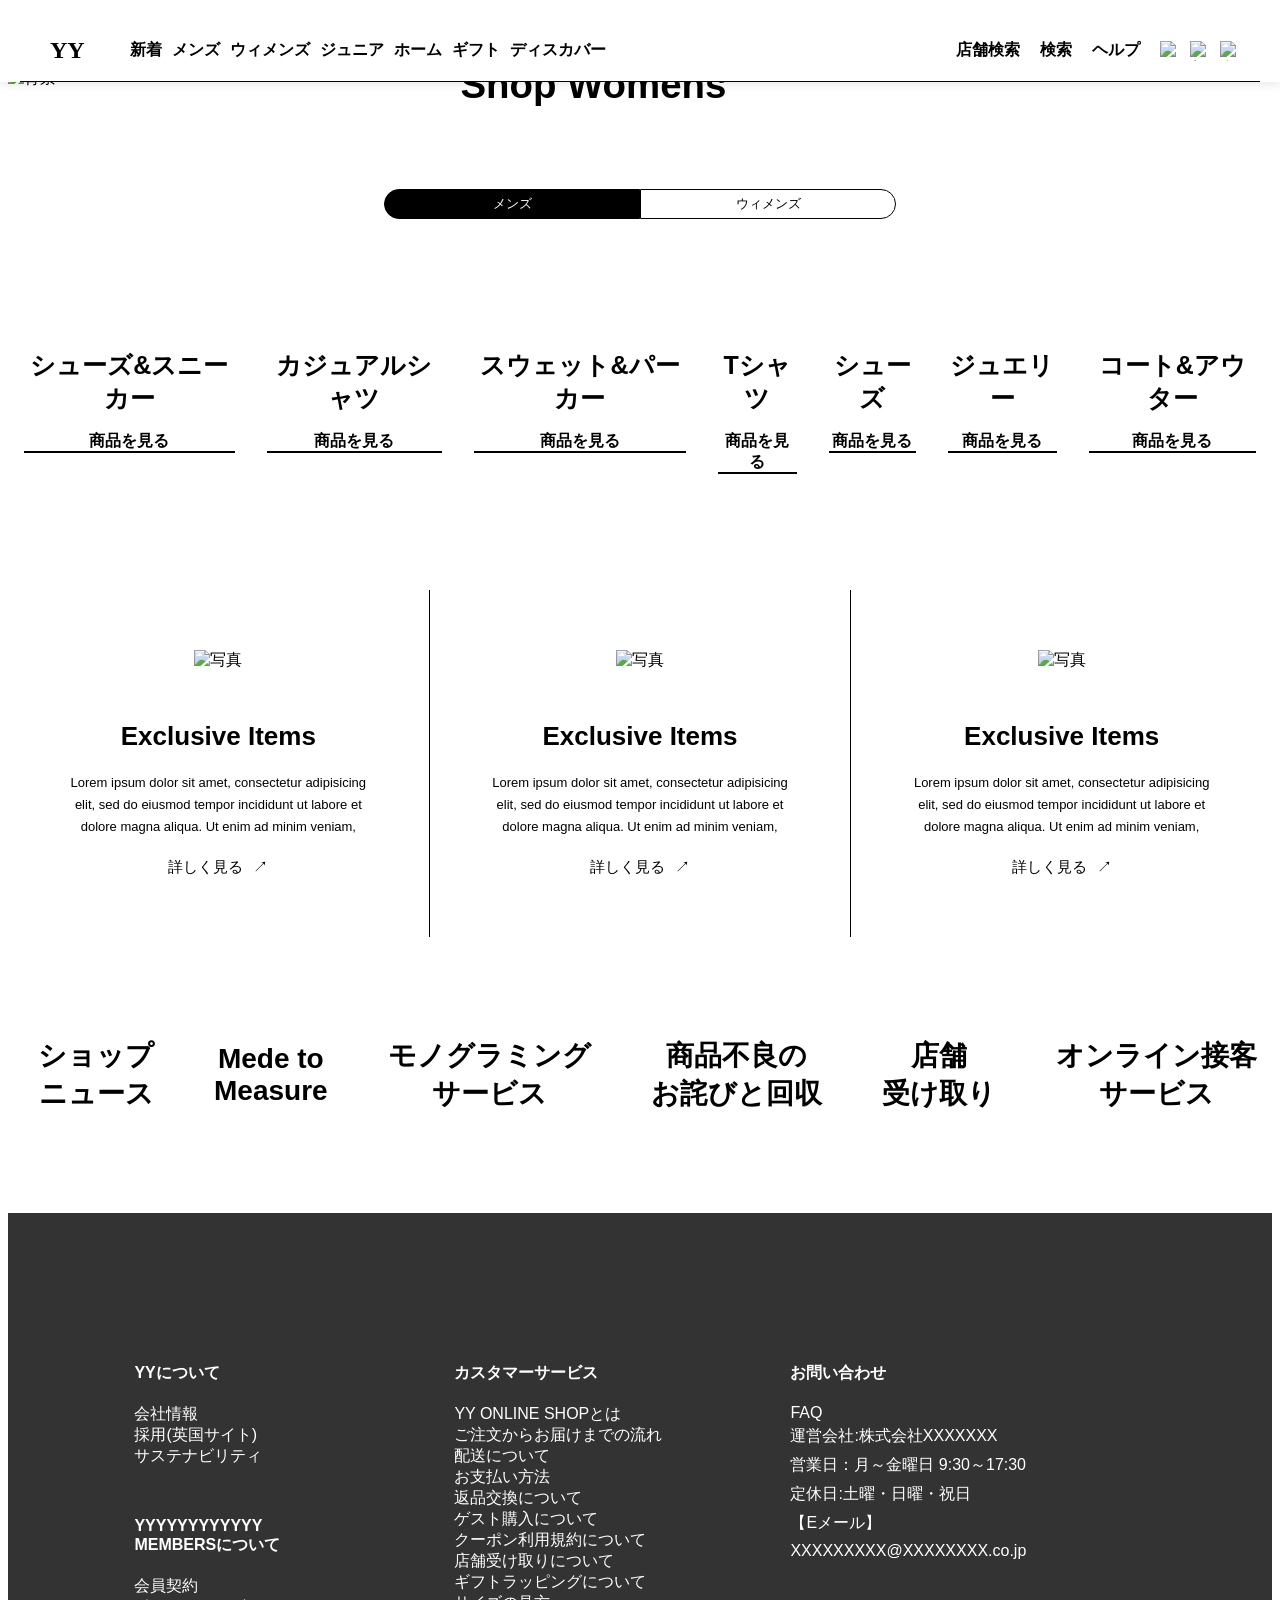
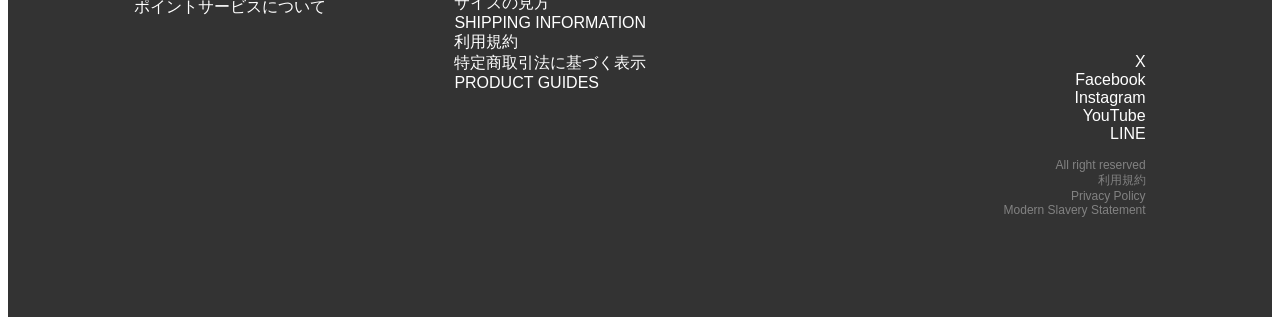
==== commit fb622492: "2/16" ====
--- a/public/index.html
+++ b/public/index.html
@@ -41,7 +41,7 @@
 <link rel="apple-touch-icon" sizes="180x180" href="assets/images/apple-touch-icon.png">
 <link rel="icon" href="assets/images/favicon.ico" type="image/x-icon">
 
-<link href="assets/stylesheets/bundleacdc6130e7c41e852da4.css" rel="stylesheet"></head>
+<link href="assets/stylesheets/bundle1efd62c3e86b32254356.css" rel="stylesheet"></head>
 
 <body>
 <div class="l-wrap">
@@ -89,7 +89,7 @@
       <div id="overlayMenu" class="p-overlay">
         <a class="p-cancel" href="#"></a>
           <ul class="p-popup c-color__hamburgers">
-            <li class="p-popupItem"><a href="#popup-sale">セール</a></li>
+            <!-- <li class="p-popupItem"><a href="#popup-sale">セール</a></li> -->
             <li class="p-popupItem"><a href="#popup-new">新着</a></li>
             <li class="p-popupItem"><a href="#popup-men">メンズ</a></li>
             <li class="p-popupItem"><a href="#popup-women">ウィメンズ</a></li>
@@ -103,7 +103,7 @@
 <nav class="p-navigation">
   <ul class="p-navigationList">
     <li class="p-navigationList__item">
-      <a href="#popup-sale" class="p-navigationList__title">セール</a>
+      <!-- <a href="#popup-sale" class="p-navigationList__title">セール</a> -->
     </li>
     <li class="p-navigationList__item">
       <a href="#popup-new" class="p-navigationList__title">新着</a>
@@ -132,7 +132,7 @@
 <div id="popup-sale" class="p-overlay">
   <a class="p-cancel" href="#"></a>
   <ul class="p-popup c-color__sale">
-    <li class="p-popupItem"><a href="/sale">セールのポップアップ内容です。</a></li>
+    <li class="p-popupItem"><a href="/sale">セール</a></li>
   </ul>
 </div>
 
@@ -322,110 +322,6 @@
   });
 </script>
 
-
-<!-- <script>
-document.addEventListener("DOMContentLoaded", () => {
-  // === ▼ ハンバーガーメニュー制御 ▼ ===
-  const hamburgers = document.querySelector('#hamburgers');
-  const overlayMenu = document.getElementById('overlayMenu');
-
-  if (hamburgers && overlayMenu) {
-    hamburgers.addEventListener('click', () => {
-      hamburgers.classList.toggle('is-active');
-      overlayMenu.classList.toggle('is-active');
-    });
-
-    overlayMenu.addEventListener('click', (e) => {
-      if (e.target === overlayMenu) {
-        hamburgers.classList.remove('is-active');
-        overlayMenu.classList.remove('is-active');
-      }
-    });
-  }
-
-  // === ▼ ヘッダー表示制御・ナビ再配置 ▼ ===
-  const header = document.querySelector(".l-header");
-  const navigation = document.querySelector(".p-navigation");
-  const logo = document.querySelector(".p-headerContents__logo");
-  const headerContents = document.querySelector(".p-headerContents");
-
-  const breakSP = 990;
-  let lastScrollY = window.scrollY;
-
-  const toggleHeaderVisibility = () => {
-    const currentScrollY = window.scrollY;
-    if (currentScrollY > lastScrollY && currentScrollY > 100) {
-      header.classList.add("hidden");
-    } else if (currentScrollY < lastScrollY) {
-      header.classList.remove("hidden");
-    }
-
-    if (window.innerWidth < breakSP) {
-      if (currentScrollY > lastScrollY) {
-        navigation.style.display = "none";
-      } else if (currentScrollY === 0) {
-        navigation.style.display = "flex";
-      }
-    }
-
-    lastScrollY = currentScrollY;
-  };
-
-  const resetNavigation = () => {
-    if (window.innerWidth >= breakSP) {
-      headerContents.insertBefore(navigation, logo.nextSibling);
-      navigation.style.display = "";
-    } else {
-      header.appendChild(navigation);
-      navigation.style.display = "flex";
-    }
-  };
-
-  window.addEventListener("scroll", toggleHeaderVisibility);
-  window.addEventListener("resize", resetNavigation);
-  resetNavigation();
-
-  // === ▼ ポップアップ制御（完全トグル式）▼ ===
-  const body = document.body;
-  const overlays = document.querySelectorAll(".p-overlay");
-  const navLinks = document.querySelectorAll('.p-navigationList__item a[href^="#popup-"]');
-
-  function closeAllOverlays() {
-    overlays.forEach(overlay => overlay.classList.remove("is-active"));
-    body.classList.remove("no-scroll");
-  }
-
-  navLinks.forEach(link => {
-    link.addEventListener("click", (e) => {
-      e.preventDefault();
-      const targetId = link.getAttribute("href").replace("#", "");
-      const targetOverlay = document.getElementById(targetId);
-
-      // 同じポップアップをもう一度押した場合は閉じる
-      if (targetOverlay.classList.contains("is-active")) {
-        closeAllOverlays();
-        return;
-      }
-
-      // 他のポップアップを閉じてから開く
-      closeAllOverlays();
-      targetOverlay.classList.add("is-active");
-      body.classList.add("no-scroll");
-    });
-  });
-
-  // 背景クリックで閉じる
-  overlays.forEach(overlay => {
-    overlay.addEventListener("click", (e) => {
-      if (e.target.classList.contains("p-cancel")) {
-        closeAllOverlays();
-      }
-    });
-  });
-
-});
-</script> -->
-
   </header>
 
 <main class="l-main">
@@ -445,59 +341,59 @@
   <div class="p-scroll">
     <div class="p-scroll__men">
       <ul class="p-scrollList">
-        <li class="p-scrollList__item">
+        <!-- <li class="p-scrollList__item">
           <a href="#">
             <img src="assets/images/sele.png" alt="セール">
-            <h2 class="c-text__27px">Sale Up To 70% Off</h2>
-          </a>
-          <a href="#" class="c-text__16px">商品を見る</a>
-        </li>
+            <div class="c-text__25px">Sale Up To 70% Off</div>
+          </a>
+          <a href="#" class="c-text__16px">商品を見る</a>
+        </li> -->
         <li class="p-scrollList__item">
           <a href="#">
             <img src="assets/images/mshoes.jpg" alt="">
-            <h2 class="c-text__27px">シューズ&スニーカー</h2>
+            <div class="c-text__25px">シューズ&スニーカー</div>
           </a>
           <a href="#" class="c-text__16px">商品を見る</a>
         </li>
         <li class="p-scrollList__item">
           <a href="#">
             <img src="assets/images/mshirt.jpg" alt="">
-            <h2 class="c-text__27px">カジュアルシャツ</h2>
+            <div class="c-text__25px">カジュアルシャツ</div>
           </a>
           <a href="#" class="c-text__16px">商品を見る</a>
         </li>
         <li class="p-scrollList__item">
           <a href="#">
             <img src="assets/images/msweatshirt.jpg" alt="">
-            <h2 class="c-text__27px">スウェット&パーカー</h2>
+            <div class="c-text__25px">スウェット&パーカー</div>
           </a>
           <a href="#" class="c-text__16px">商品を見る</a>
         </li>
         <li class="p-scrollList__item">
           <a href="#">
             <img src="assets/images/mt-shirt.jpg" alt="">
-            <h2 class="c-text__27px">Tシャツ</h2>
+            <div class="c-text__25px">Tシャツ</div>
           </a>
           <a href="#" class="c-text__16px">商品を見る</a>
         </li>
         <li class="p-scrollList__item">
           <a href="#">
             <img src="assets/images/mshoes.jpg" alt="">
-            <h2 class="c-text__27px">シューズ</h2>
+            <div class="c-text__25px">シューズ</div>
           </a>
           <a href="#" class="c-text__16px">商品を見る</a>
         </li>
         <li class="p-scrollList__item">
           <a href="#">
             <img src="assets/images/mjewelry.jpg" alt="">
-            <h2 class="c-text__27px">ジュエリー</h2>
+            <div class="c-text__25px">ジュエリー</div>
           </a>
           <a href="#" class="c-text__16px">商品を見る</a>
         </li>
         <li class="p-scrollList__item">
           <a href="#">
             <img src="assets/images/mouter.jpg" alt="">
-            <h2 class="c-text__27px">コート&アウター</h2>
+            <div class="c-text__25px">コート&アウター</div>
           </a>
           <a href="#" class="c-text__16px">商品を見る</a>
         </li>
@@ -507,115 +403,65 @@
 
     <div class="p-scroll__women">
       <ul class="p-scrollList">
-        <li class="p-scrollList__item">
+        <!-- <li class="p-scrollList__item">
           <a href="#">
             <img src="assets/images/sele.png" alt="セール">
-            <h2 class="c-text__27px">Sale Up To 70% Off</h2>
-          </a>
-          <a href="#" class="c-text__16px">商品を見る</a>
-        </li>
+            <div class="c-text__25px">Sale Up To 70% Off</div>
+          </a>
+          <a href="#" class="c-text__16px">商品を見る</a>
+        </li> -->
         <li class="p-scrollList__item">
           <a href="#">
             <img src="assets/images/mshoes.jpg" alt="">
-            <h2 class="c-text__27px">シューズ&スニーカー</h2>
+            <div class="c-text__25px">シューズ&スニーカー</div>
           </a>
           <a href="#" class="c-text__16px">商品を見る</a>
         </li>
         <li class="p-scrollList__item">
           <a href="#">
             <img src="assets/images/mshirt.jpg" alt="">
-            <h2 class="c-text__27px">カジュアルシャツ</h2>
+            <div class="c-text__25px">カジュアルシャツ</div>
           </a>
           <a href="#" class="c-text__16px">商品を見る</a>
         </li>
         <li class="p-scrollList__item">
           <a href="#">
             <img src="assets/images/msweatshirt.jpg" alt="">
-            <h2 class="c-text__27px">スウェット&パーカー</h2>
+            <div class="c-text__25px">スウェット&パーカー</div>
           </a>
           <a href="#" class="c-text__16px">商品を見る</a>
         </li>
         <li class="p-scrollList__item">
           <a href="#">
             <img src="assets/images/mt-shirt.jpg" alt="">
-            <h2 class="c-text__27px">Tシャツ</h2>
+            <div class="c-text__25px">Tシャツ</div>
           </a>
           <a href="#" class="c-text__16px">商品を見る</a>
         </li>
         <li class="p-scrollList__item">
           <a href="#">
             <img src="assets/images/mshoes.jpg" alt="">
-            <h2 class="c-text__27px">シューズ</h2>
+            <div class="c-text__25px">シューズ</div>
           </a>
           <a href="#" class="c-text__16px">商品を見る</a>
         </li>
         <li class="p-scrollList__item">
           <a href="#">
             <img src="assets/images/mjewelry.jpg" alt="">
-            <h2 class="c-text__27px">ジュエリー</h2>
+            <div class="c-text__25px">ジュエリー</div>
           </a>
           <a href="#" class="c-text__16px">商品を見る</a>
         </li>
         <li class="p-scrollList__item">
           <a href="#">
             <img src="assets/images/mouter.jpg" alt="">
-            <h2 class="c-text__27px">コート&アウター</h2>
+            <div class="c-text__25px">コート&アウター</div>
           </a>
           <a href="#" class="c-text__16px">商品を見る</a>
         </li>
       </ul>
     </div>
   </div>
-
-
-
-    <script>
-      document.addEventListener("DOMContentLoaded", function () {
-        const menBtn = document.getElementById("m_btn");
-        const womenBtn = document.getElementById("w_btn");
-        const menList = document.querySelector(".p-scroll__men");
-        const womenList = document.querySelector(".p-scroll__women");
-
-        // 初期状態
-        menBtn.classList.add("active");
-        menList.classList.add("active");
-
-        // Slick初期化（両リスト）
-        $('.p-scroll__men .p-scrollList, .p-scroll__women .p-scrollList').slick({
-          slidesToShow: 3,
-          slidesToScroll: 1,
-          centerMode: true,
-          centerPadding: '150px',
-          arrows: false,
-          dots: false,
-          autoplay: false,
-          responsive: [
-            { breakpoint: 990, settings: { centerPadding: false, } }
-          ]
-        });
-
-        // メンズボタンクリック
-        menBtn.addEventListener("click", function () {
-          menList.classList.add("active");
-          womenList.classList.remove("active");
-          menBtn.classList.add("active");
-          womenBtn.classList.remove("active");
-
-          $('.p-scroll__men .p-scrollList').slick('setPosition');
-        });
-
-        // ウィメンズボタンクリック
-        womenBtn.addEventListener("click", function () {
-          womenList.classList.add("active");
-          menList.classList.remove("active");
-          womenBtn.classList.add("active");
-          menBtn.classList.remove("active");
-
-          $('.p-scroll__women .p-scrollList').slick('setPosition');
-        });
-      });
-    </script>
-
 
     <div class="p-about">
       <ul class="p-aboutList">
@@ -728,6 +574,55 @@
         </li>
       </ul>
     </div>
+
+  <script>
+    document.addEventListener("DOMContentLoaded", function () {
+      const menBtn = document.getElementById("m_btn");
+      const womenBtn = document.getElementById("w_btn");
+      const menList = document.querySelector(".p-scroll__men");
+      const womenList = document.querySelector(".p-scroll__women");
+
+      // 初期状態
+      menBtn.classList.add("active");
+      menList.classList.add("active");
+
+      // Slick初期化（両リスト）
+      $('.p-scroll__men .p-scrollList, .p-scroll__women .p-scrollList').slick({
+        slidesToShow: 3,
+        slidesToScroll: 1,
+        centerMode: true,
+        centerPadding: '150px',
+        arrows: false,
+        dots: false,
+        autoplay: false,
+        responsive: [
+          { breakpoint: 990, settings: { centerPadding: false, } }
+        ]
+      });
+
+      // メンズボタンクリック
+      menBtn.addEventListener("click", function () {
+        menList.classList.add("active");
+        womenList.classList.remove("active");
+        menBtn.classList.add("active");
+        womenBtn.classList.remove("active");
+
+        $('.p-scroll__men .p-scrollList').slick('setPosition');
+      });
+
+      // ウィメンズボタンクリック
+      womenBtn.addEventListener("click", function () {
+        womenList.classList.add("active");
+        menList.classList.remove("active");
+        womenBtn.classList.add("active");
+        menBtn.classList.remove("active");
+
+        $('.p-scroll__women .p-scrollList').slick('setPosition');
+      });
+    });
+  </script>
+
+
 </main>
 
 <footer class="l-footer">
@@ -866,6 +761,6 @@
 </footer>
 
 </div><!-- l-wrap -->
-<script type="text/javascript" src="assets/javascripts/bundleacdc6130e7c41e852da4.js"></script></body>
+<script type="text/javascript" src="assets/javascripts/bundle1efd62c3e86b32254356.js"></script></body>
 </html>
 
--- a/public/assets/stylesheets/bundle1efd62c3e86b32254356.css
+++ b/public/assets/stylesheets/bundle1efd62c3e86b32254356.css
@@ -0,0 +1 @@
+html{color:#000;background:#fff}body{font-family:Arial,Helvetica,sans-serif}body.no-scroll{overflow:hidden;touch-action:none}div,dl,dt,dd,ul,ol,li,h1,h2,h3,h4,h5,h6,pre,code,form,fieldset,legend,input,textarea,p,blockquote,th,td{margin:0;padding:0}table{border-collapse:collapse;border-spacing:0}fieldset,img{border:0}address,caption,cite,code,dfn,em,strong,th,var{font-style:normal;font-weight:normal}ol,ul{list-style:none}caption,th{text-align:left}h1,h2,h3,h4,h5,h6{font-size:100%;font-weight:normal}q:before,q:after{content:""}abbr,acronym{border:0;font-variant:normal}sup{vertical-align:text-top}sub{vertical-align:text-bottom}input,textarea,select{font-family:inherit;font-size:inherit;font-weight:inherit}input,textarea,select{*font-size:100%}legend{color:#000}#yui3-css-stamp.cssreset{display:none}ul{list-style-type:none}input,textarea,select{border:none;border-radius:0;box-sizing:border-box;background:none;outline:none;appearance:none}select::-ms-expand{display:none}input::-ms-expand{display:none}input[type=radio]{display:none}textarea{resize:none}*,*::after,*::before{box-sizing:border-box}img{width:100%;vertical-align:middle}a{color:inherit;text-decoration:none}.l-header{background-color:#fff;color:#000;position:fixed;top:0;left:0;width:100%;z-index:1000;padding:20px 20px 0px;box-shadow:0 2px 10px rgba(0,0,0,.1);transition:transform .2s ease-in-out}.l-header.hidden{transform:translateY(-100%)}main{width:100%}.l-footer{color:#fff;background-color:#333;padding:100px 10% 0;display:flex;height:auto;position:relative}@media screen and (max-width: 990px){.l-footer{display:block}}.l-wrap{padding-top:60px}@media screen and (max-width: 990px){.l-wrap{padding-top:100px}}.c-btn{display:flex;justify-content:center;width:100%}.c-btn button{display:block;width:20vw;height:30px;cursor:pointer;transition:.3s;background-color:#fff;border:1px #000 solid}.c-btn button:hover{background-color:#000;color:#fff}.c-btn button.active{background-color:#000;color:#fff}.c-btn__men{border-radius:15px 0 0 15px}.c-btn__women{border-radius:0 15px 15px 0}.c-arrow{display:inline-block;font-size:15px;transition:transform .25s ease-in-out;margin-left:10px}.c-logo{font-family:cursive;font-size:1.5rem;font-weight:bold;margin:0 30px}.c-icon{width:20px;height:20px;display:block}.c-text{line-height:1.8}.c-text__13px{font-size:13px;text-align:center;margin-top:20px;line-height:1.7}.c-text__15px{font-size:15px;text-align:center}.c-text__20px{font-size:3vw;font-weight:bold;color:#000}.c-text__16px{font-size:16px;font-weight:bold;text-align:center;position:relative;display:inline-block;color:#000;text-decoration:none;padding-bottom:1px}.c-text__16px::after{content:"";position:absolute;bottom:0;left:0;height:2px;background-color:#000;width:100%;transform-origin:right;transform:scaleX(1);transition:transform .3s ease}.c-text__16px:hover::after{transform:scaleX(0)}.c-text__26px{font-size:26px;font-weight:bold;text-align:center;margin-top:50px}.c-text__25px{font-size:25px;font-weight:bold;margin:16px 0}.c-text__28px{font-size:28px;font-weight:bold;text-align:center}.c-text__50px{font-size:50px;font-weight:bold;color:#fff}.c-img{position:relative}.c-img__about{width:100%}@media screen and (max-width: 990px){.c-img__about{width:80%}}.c-img__animation{width:100px}.c-color__hamburgers{background-color:#ececec}.c-color__sale{background-color:#ffe0e0}.c-color__new{background-color:#e0f7fa}.c-color__men{background-color:#e3f2fd}.c-color__women{background-color:#fce4ec}.c-color__junior{background-color:#fff8e1}.c-color__home{background-color:#f1f8e9}.c-color__gift{background-color:#f3e5f5}.c-color__discover{background-color:#ede7f6}.p-home-bg{display:block;height:300px;background-color:red;background-image:url("../../assets/images/sea.jpg");background-size:cover}.p-home-grid{display:flex}.p-mainSection{padding-bottom:100px}.p-mainSection__img{position:relative;width:100%}.p-mainSection__mensTitle{position:absolute;top:70%;left:50%;transform:translate(-50%, -50%);text-align:center;background-color:#fff;padding:10px;text-align:left;width:30%;white-space:nowrap}.p-mainSection__womensTitle{position:absolute;top:80%;left:50%;transform:translate(-50%, -50%);text-align:center;background-color:#fff;padding:10px;text-align:left;width:30%;white-space:nowrap}.p-headerContents{display:flex;justify-content:space-between;align-items:center;position:relative;margin:0 auto;border-bottom:solid 1.5px #000;width:100%}.p-headerMenu{display:flex;align-items:center;margin:20px}@media screen and (max-width: 990px){.p-headerMenu{margin:0px}}.p-headerMenu__list{display:flex;list-style:none;margin:0;padding:0}@media screen and (max-width: 990px){.p-headerMenu__list{display:none}}.p-headerMenu__item{margin-right:20px}.p-headerMenu__item a{text-decoration:none;color:#000;transition:color .3s;font-size:1rem;font-weight:bold}.p-headerMenu__item a:hover{font-style:italic}@media screen and (max-width: 990px){.p-headerMenu__item a{font-size:.8rem}}.p-headerMenu__icon{display:flex;align-items:center}.p-headerMenu__iconList{display:flex;list-style:none;margin:0;padding:0}.p-headerMenu__iconItem{margin-right:10px}.p-headerMenu__iconItem:nth-child(3){margin-right:0}.p-navigation{display:flex;align-items:center;position:absolute;left:100px}@media screen and (max-width: 990px){.p-navigation{margin-top:5px;transition:opacity .3s ease-in-out;position:unset}}.p-navigationList{display:flex;white-space:nowrap;overflow-x:auto;-webkit-overflow-scrolling:touch;scrollbar-width:none;margin:10px 0px}.p-navigationList::-webkit-scrollbar{display:none}.p-navigationList__item{flex-shrink:0;margin-right:10px}.p-navigationList__title{text-decoration:none;color:#000;transition:color .3s;font-size:1rem;font-weight:bold}.p-navigationList__title:hover{font-style:italic}@media screen and (max-width: 990px){.p-navigationList__title{font-size:.8rem}}.p-scroll{padding:80px 0px 0;text-align:center}.p-scroll__men{display:none}.p-scroll__men.active{display:block}.p-scroll__women{visibility:hidden;opacity:0;height:0;overflow:hidden;transition:opacity .5s ease}.p-scroll__women.active{visibility:visible;opacity:1;height:auto}.p-scrollList{display:flex;pointer-events:auto;width:100%;height:100%}.p-scrollList__item{display:flex;flex-flow:column;margin:16px}.p-scrollList__item img{width:100%}.p-about{padding:100px 0 0;text-align:center;display:flex;justify-content:center}@media screen and (max-width: 990px){.p-about{padding:80px 30% 0}}.p-aboutList{display:flex;justify-content:center}@media screen and (max-width: 990px){.p-aboutList{display:flex;flex-flow:column}}.p-aboutList__item{padding:60px 60px;border-right:1px #000 solid}.p-aboutList__item:nth-child(3){border-right:none}@media screen and (max-width: 990px){.p-aboutList__item{padding:60px 0px;border-bottom:1px #000 solid;border-right:none}.p-aboutList__item:nth-child(3){border-bottom:none}}.p-aboutList__link{display:inline-flex;justify-content:center;align-items:center;margin-top:20px}.p-aboutList__link:hover .c-arrow{transform:rotate(45deg)}.p-animationBar{width:100%;overflow:hidden;padding:100px 0}@media screen and (max-width: 990px){.p-animationBar{padding:25px 0 75px 0}}.p-animationList{display:flex;flex-wrap:nowrap;gap:var(--scroll-gap);width:max-content;animation:infiniteScroll 30s linear infinite;width:max-content}.p-animationList__item{display:flex;justify-content:space-between;align-items:center;flex-shrink:0;margin-right:30px}.p-animationList__item img{margin-right:30px}@keyframes infiniteScroll{0%{transform:translateX(0)}100%{transform:translateX(-50%)}}.p-footerMenu{display:flex;flex-flow:column wrap;height:400px}@media screen and (max-width: 990px){.p-footerMenu{display:block}}.p-footerMenu__title{margin-bottom:20px;font-weight:bolder;max-width:170px}@media screen and (max-width: 990px){.p-footerMenu__title{position:relative;margin-bottom:10px;max-width:none;font-weight:unset}.p-footerMenu__title:after{content:"+";position:absolute;right:0;font-size:1.6rem;transition:transform .3s ease}}.p-footerMenu__list{margin:50px 10vw 0 0}.p-footerMenu__list:nth-child(5){display:none}@media screen and (max-width: 990px){.p-footerMenu__list{margin:15px 0;border-bottom:solid 1px #fff}.p-footerMenu__list:nth-child(5){display:block}}.p-footerMenu__list.is-open .p-footerMenu__title:after{transform:rotate(45deg)}.p-footerBottom{color:#fff;position:absolute;bottom:100px;right:10%;text-align:right}@media screen and (max-width: 990px){.p-footerBottom{display:flex;bottom:130px;right:unset;text-align:unset}}.p-footerBottom__list{margin-bottom:15px}@media screen and (max-width: 990px){.p-footerBottom__list{display:none}}@media screen and (max-width: 990px){.p-contents__list{max-height:0;overflow:hidden;transition:max-height .4s ease,opacity .4s ease}}@media screen and (max-width: 990px){.p-contents__list__list.p-footerMenu__list.is-open{max-height:1000px;opacity:1}}.p-contents__list__item{margin-bottom:5px;font-size:12px}@media screen and (max-width: 990px){.p-contents__list__item{border-bottom:1px solid #fff;padding:8px 0}.p-contents__list__item a{color:#fff;text-decoration:none;display:block;width:100%}}.p-termsList{font-size:12px;color:#828282}@media screen and (max-width: 990px){.p-termsList{font-size:unset}}@media screen and (max-width: 990px){.p-termsList__item{margin-bottom:10px}}.p-overlay{position:fixed;inset:0;top:85.5px;background:rgba(0,0,0,.5);visibility:hidden;opacity:0;transition:opacity .3s;z-index:1000}@media screen and (max-width: 990px){.p-overlay{top:110px}}.p-overlay.is-active{display:block !important;visibility:visible;opacity:1}.p-popup{position:relative;margin:0 auto;padding:50px;border-radius:10px;max-width:98%;height:80%;z-index:1001}@media screen and (max-width: 990px){.p-popup{max-width:100%;border-radius:0px;height:100%}}.p-cancel{position:absolute;width:100%;height:100%;cursor:default;top:0;left:0}.p-popupItem{margin-bottom:10px}.p-popupItem a{text-decoration:none;color:#000;transition:color .3s;font-size:1.5rem}.p-popupItem a:hover{font-style:italic}.p-hamburgers{display:none;--opacity: 1;--rotate: 0;--translate: .5rem}@media screen and (max-width: 990px){.p-hamburgers{display:grid;place-items:center;width:44px;aspect-ratio:1;border:none;background-color:rgba(0,0,0,0);cursor:pointer}}.p-hamburgers:hover{background-color:#fff}.p-hamburgers.is-active{--opacity: 0;--rotate: 135deg;--translate: 0}.p-hamburgers span{display:block;width:70%;height:2px;background-color:#000;grid-area:1/1/-1/-1;transition:opacity .4s ease,rotate .4s ease,translate .4s ease}.p-hamburgers span:nth-child(1){opacity:var(--opacity)}.p-hamburgers span:nth-child(2){translate:0 calc(var(--translate)*-1);rotate:var(--rotate)}.p-hamburgers span:nth-child(3){translate:0 var(--translate);rotate:calc(var(--rotate)*-1)}
